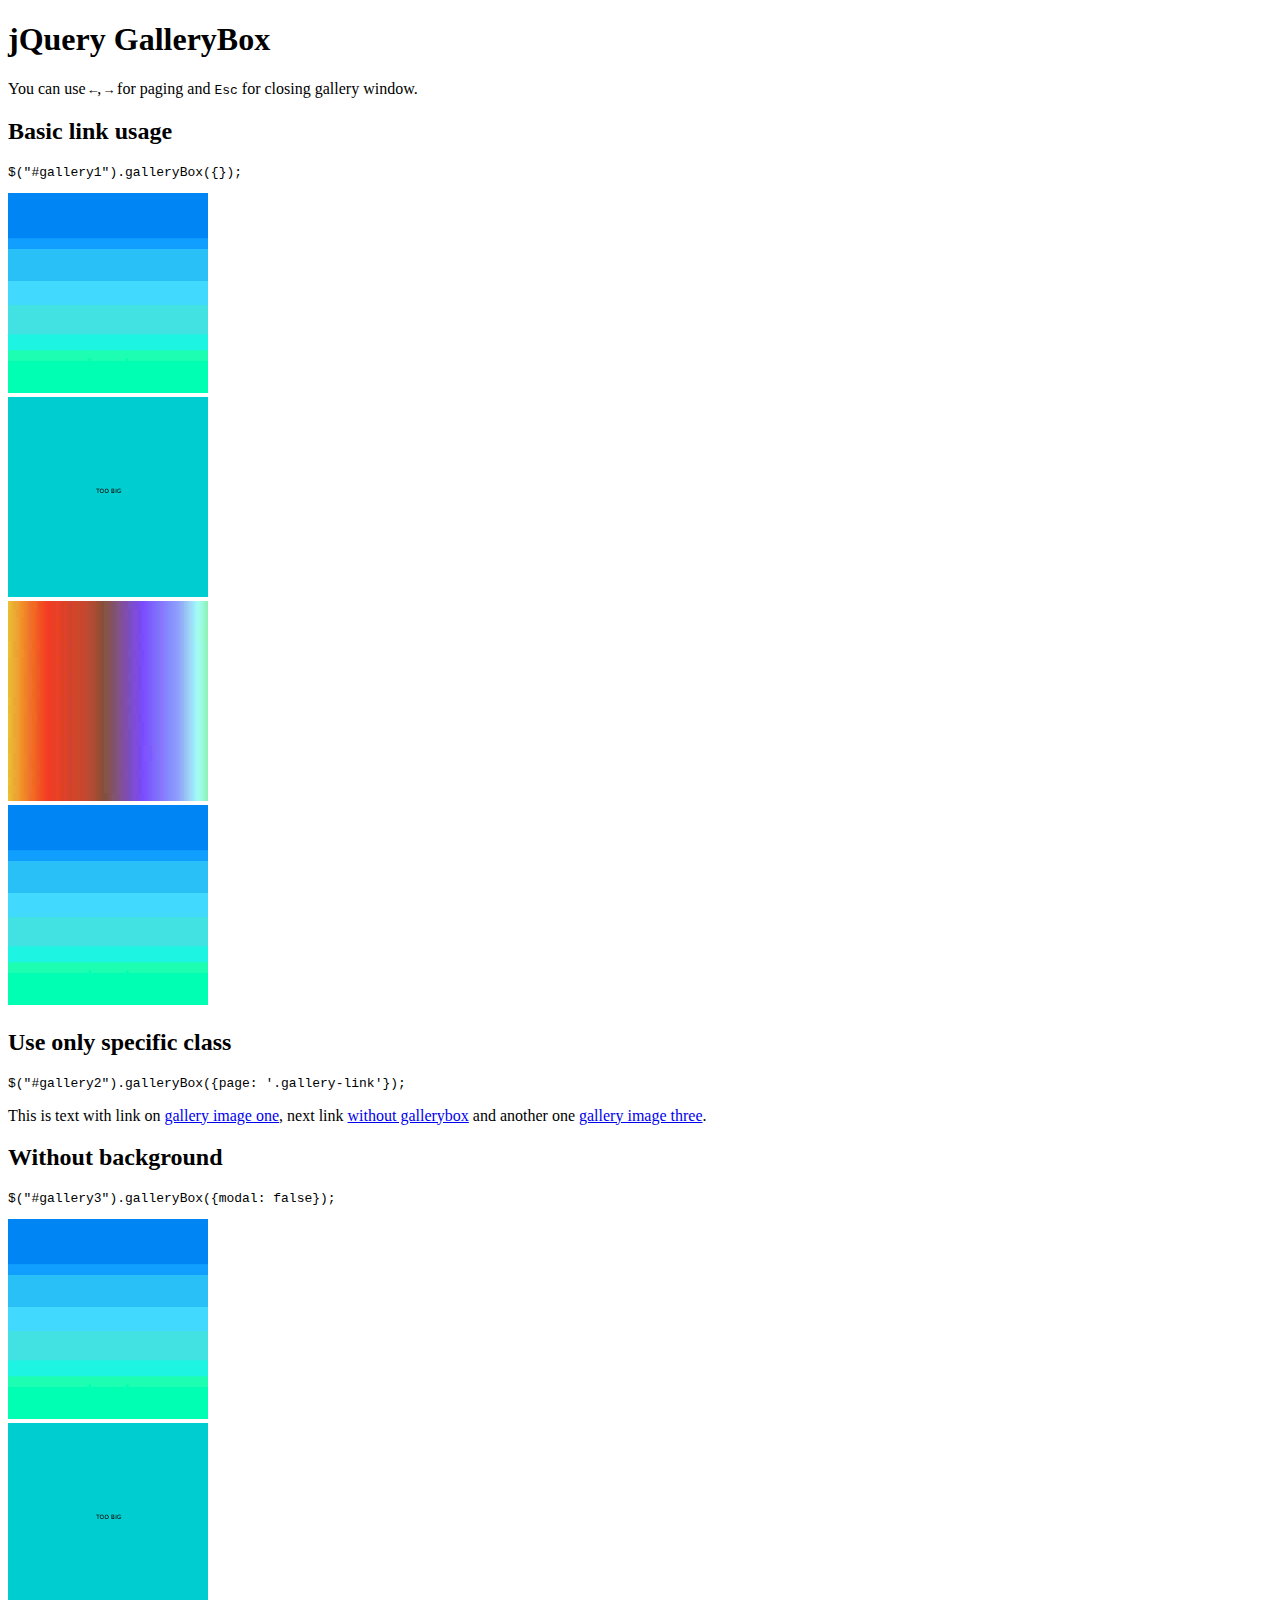
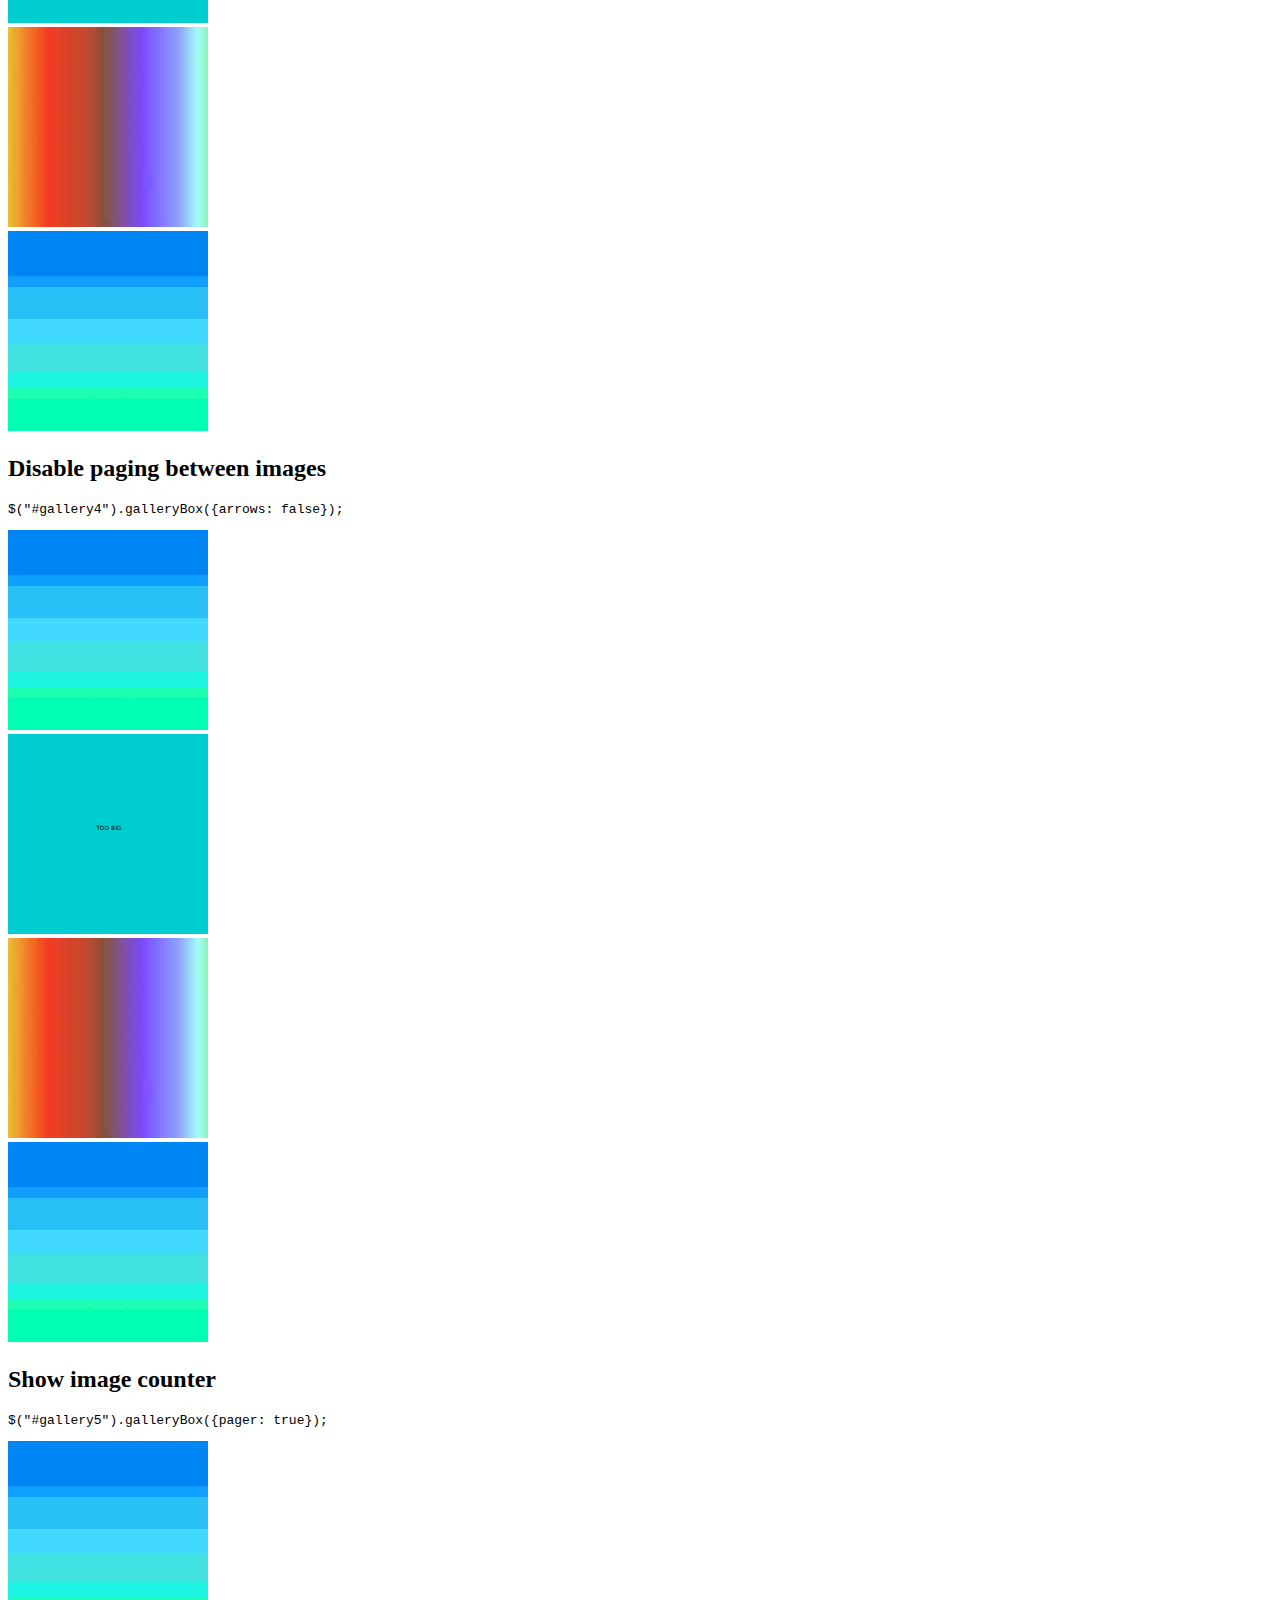
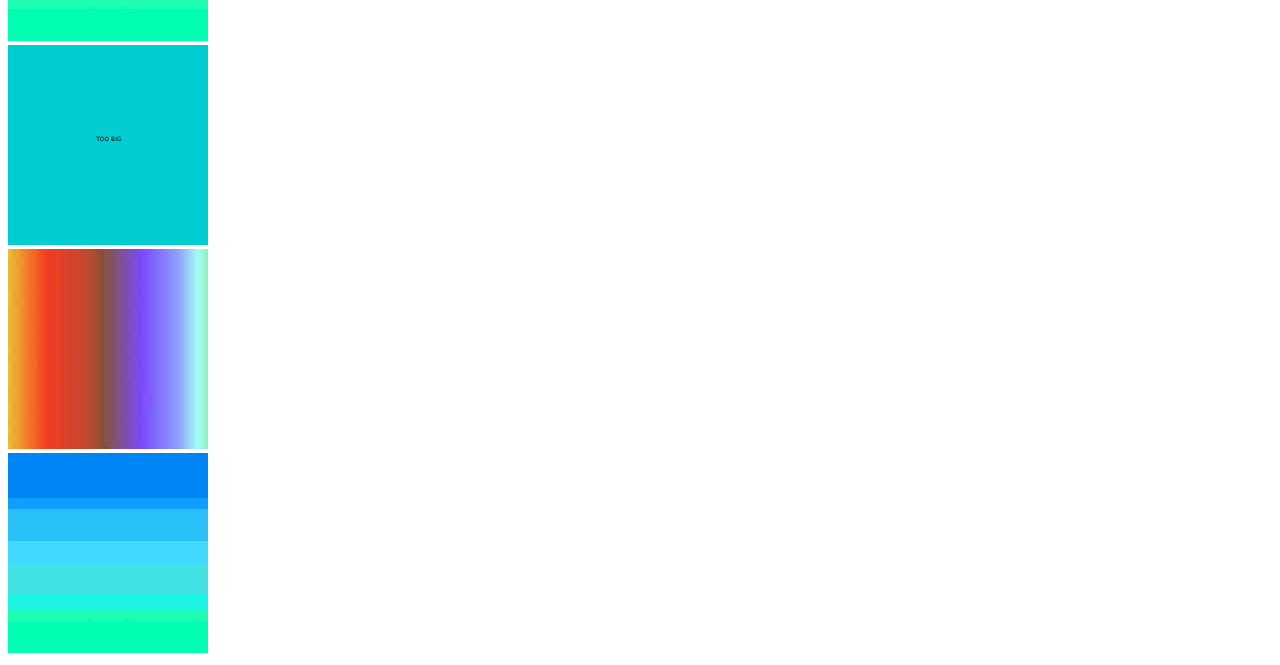
==== demo/index.html @ c492ce0d "Code cleanup" ====
<!DOCTYPE html>
<html xmlns="http://www.w3.org/1999/xhtml" lang="en" xml:lang="en">
	<head>
		<title>jQuery GalleryBox demo</title>
		<meta charset="utf-8" />
		<meta name="viewport" content="width = device-width" />
		<link href="https://cdn.jsdelivr.net/npm/bootstrap@5.2.1/dist/css/bootstrap.min.css" rel="stylesheet" integrity="sha384-iYQeCzEYFbKjA/T2uDLTpkwGzCiq6soy8tYaI1GyVh/UjpbCx/TYkiZhlZB6+fzT" crossorigin="anonymous" />
		<script src="https://code.jquery.com/jquery-1.12.4.min.js" integrity="sha256-ZosEbRLbNQzLpnKIkEdrPv7lOy9C27hHQ+Xp8a4MxAQ=" crossorigin="anonymous"></script>

		<link type="text/css" rel="stylesheet" media="all" href="../src/style.css" />
		<script type="text/javascript" src="../src/galleryBox.js"></script>
	</head>
	<body>
		<header class="text-bg-dark shadow-sm text-center">
			<h1 class="container py-5">jQuery GalleryBox</h1>
		</header>

		<section class="container my-4 p-4 shadow rounded-2 bg-secondary">
			<p>
				You can use <kbd>&larr;</kbd>, <kbd>&rarr;</kbd> for paging and <kbd>Esc</kbd> for closing gallery window.
			</p>
		</section>

		<section class="container my-5 p-4 shadow rounded-2">
			<h2>Basic link usage</h2>
			<pre><code>$("#gallery1").galleryBox({});</code></pre>
			<div class="row" id="gallery1">
				<div class="col-md-3">
					<a class="card mb-3 shadow-sm" href="../img/img_1_full.png"><img src="../img/img_1.png" class="card-img-top" alt="alternative title 1" title="title 1" /></a>
				</div>
				<div class="col-md-3">
					<a class="card mb-3 shadow-sm" href="../img/img_2_full.png"><img src="../img/img_2.png" class="card-img-top" alt="alternative title 2" title="Image too big for screen" /></a>
				</div>
				<div class="col-md-3">
					<a class="card mb-3 shadow-sm" href="../img/img_3_full.jpg"><img src="../img/img_3.jpg" class="card-img-top" alt="alternative title 3" title="title with really really really long text description with do not fit to image width" /></a>
				</div>
				<div class="col-md-3">
					<a class="card mb-3 shadow-sm" href="../img/img_1_full.png"><img src="../img/img_1.png" class="card-img-top" alt="alternative title 1" title="" /></a>
				</div>
			</div>
		</section>
		<section class="container my-5 p-4 shadow rounded-2">
			<h2>Use only specific class</h2>
			<pre><code>$("#gallery2").galleryBox({page: '.gallery-link'});</code></pre>
			<div class="row" id="gallery2">
				<p>
					This is text with link on <a href="../img/img_1_full.png" title="title 1" class="gallery-link">gallery image one</a>,
					next link <a href="../img/img_2_full.png" title="Image too big for screen">without gallerybox</a>
					and another one <a href="../img/img_3_full.jpg" title="title 3" class="gallery-link">gallery image three</a>.
				</p>
			</div>
		</section>

		<section class="container my-5 p-4 shadow rounded-2">
			<h2>Without background</h2>
			<pre><code>$("#gallery3").galleryBox({modal: false});</code></pre>
			<div class="row" id="gallery3">
				<div class="col-md-3">
					<a class="card mb-3 shadow-sm" href="../img/img_1_full.png"><img src="../img/img_1.png" class="card-img-top" alt="alternative title 1" title="title 1" /></a>
				</div>
				<div class="col-md-3">
					<a class="card mb-3 shadow-sm" href="../img/img_2_full.png"><img src="../img/img_2.png" class="card-img-top" alt="alternative title 2" title="Image too big for screen" /></a>
				</div>
				<div class="col-md-3">
					<a class="card mb-3 shadow-sm" href="../img/img_3_full.jpg"><img src="../img/img_3.jpg" class="card-img-top" alt="alternative title 3" title="title with really really really long text description with do not fit to image width" /></a>
				</div>
				<div class="col-md-3">
					<a class="card mb-3 shadow-sm" href="../img/img_1_full.png"><img src="../img/img_1.png" class="card-img-top" alt="alternative title 1" title="" /></a>
				</div>
			</div>
		</section>

		<section class="container my-5 p-4 shadow rounded-2">
			<h2>Disable paging between images</h2>
			<pre><code>$("#gallery4").galleryBox({arrows: false});</code></pre>
			<div class="row" id="gallery4">
				<div class="col-md-3">
					<a class="card mb-3 shadow-sm" href="../img/img_1_full.png"><img src="../img/img_1.png" class="card-img-top" alt="alternative title 1" title="title 1" /></a>
				</div>
				<div class="col-md-3">
					<a class="card mb-3 shadow-sm" href="../img/img_2_full.png"><img src="../img/img_2.png" class="card-img-top" alt="alternative title 2" title="Image too big for screen" /></a>
				</div>
				<div class="col-md-3">
					<a class="card mb-3 shadow-sm" href="../img/img_3_full.jpg"><img src="../img/img_3.jpg" class="card-img-top" alt="alternative title 3" title="title with really really really long text description with do not fit to image width" /></a>
				</div>
				<div class="col-md-3">
					<a class="card mb-3 shadow-sm" href="../img/img_1_full.png"><img src="../img/img_1.png" class="card-img-top" alt="alternative title 1" title="" /></a>
				</div>
			</div>
		</section>

		<section class="container my-5 p-4 shadow rounded-2">
			<h2>Show image counter</h2>
			<pre><code>$("#gallery5").galleryBox({pager: true});</code></pre>
			<div class="row" id="gallery5">
				<div class="col-md-3">
					<a class="card mb-3 shadow-sm" href="../img/img_1_full.png"><img src="../img/img_1.png" class="card-img-top" alt="alternative title 1" title="title 1" /></a>
				</div>
				<div class="col-md-3">
					<a class="card mb-3 shadow-sm" href="../img/img_2_full.png"><img src="../img/img_2.png" class="card-img-top" alt="alternative title 2" title="Image too big for screen" /></a>
				</div>
				<div class="col-md-3">
					<a class="card mb-3 shadow-sm" href="../img/img_3_full.jpg"><img src="../img/img_3.jpg" class="card-img-top" alt="alternative title 3" title="title with really really really long text description with do not fit to image width" /></a>
				</div>
				<div class="col-md-3">
					<a class="card mb-3 shadow-sm" href="../img/img_1_full.png"><img src="../img/img_1.png" class="card-img-top" alt="alternative title 1" title="" /></a>
				</div>
			</div>
		</section>

		<script type="text/javascript">
		//<![CDATA[
			$(function() {
				$("#gallery1").galleryBox({});

				$("#gallery2").galleryBox({page: '.gallery-link'});

				$("#gallery3").galleryBox({modal: false});

				$("#gallery4").galleryBox({arrows: false});

				$("#gallery5").galleryBox({pager: true});
			});
		// ]]>
		</script>
	</body>
</html>
---- src/style.css ----
/*** Gallery Box ***/
.gallery-box-all {
	display: none;
	position: absolute;
	top: 0;
	left: 0;
	margin: auto;
	z-index: 50;
	width: 100%;
	height: 100%;
}
.gallery-box-modal {
	position: fixed;
	top: 0;
	left: 0;
	margin: auto;
	z-index: 55;
	width: 100%;
	height: 100%;
	background-color: #000;
	opacity: 0.70;
}
.gallery-box {
	position: relative;
	top: 0;
	margin: 0;
	z-index: 60;
	text-align: center;
}
.gallery-box-content {
	position: relative;
	display: inline-block;
	padding: 10px 10px 5px 10px;
	margin: auto;
	background: #fff;
	border: none;
	color: #000;
	box-sizing: content-box;
}
.gallery-box-loading .gallery-box-image {
	height: 160px;
	width: 260px;
}
.gallery-box-loading .gallery-box-loader {
	position: absolute;
	top: calc(50% - 40px);
	left: calc(50% - 40px);
	width: 80px;
	height: 80px;
	background-image: url("data:image/svg+xml,%3csvg xmlns='http://www.w3.org/2000/svg' viewBox='0 0 40 40'%3e%3cpath d='m40 20c0 11-8.95 20-20 20-11 0-20-8.95-20-20s8.95-20 20-20v3.27c-9.24 0-16.7 7.46-16.7 16.7s7.46 16.7 16.7 16.7c9.2 0 16.7-7.46 16.7-16.7z' fill='%23aaa'/%3e%3cpath d='m20 0c11 0 20 8.95 20 20h-3.3c0-9.2-7.49-16.7-16.7-16.7z' fill='%23333'/%3e%3c/svg%3e");
	background-size: 100% 100%;;
	background-position: center center;
	background-repeat: no-repeat;
	animation: gallery-box-rotate 1s linear infinite;
}
.gallery-box-image img {
	display: block;
	position: relative;
	z-index: 62;
	height: 100%;
	width: 100%;
}
.gallery-box-title {
	margin: 0;
	padding: 5px 0 0 0;
}
.gallery-box a.gallery-box-close,
.gallery-box a.gallery-box-zoom,
.gallery-box a.gallery-box-right,
.gallery-box a.gallery-box-left {
	display: block;
	position: absolute;
	top: 0;
	z-index: 65;
	cursor: pointer;
	background-repeat: no-repeat;
	background-position: center center;
	text-decoration: none;
	text-align: center;
	margin: 0;
	padding: 0;
	outline: none;
}
.gallery-box a.gallery-box-close span,
.gallery-box a.gallery-box-right span,
.gallery-box a.gallery-box-left span {
	display: none;
}
.gallery-box a:hover {
	text-decoration: none;
}
.gallery-box a.gallery-box-zoom {
	top: 30px;
	right: 40px;
	width: 80px;
	height: 80px;
	background-color: rgba(255, 255, 255, 0.4);
	background-image: url("data:image/svg+xml,%3csvg xmlns='http://www.w3.org/2000/svg' viewBox='0 0 494 494'%3e%3cg fill='none' stroke='%23000'%3e%3ccircle cx='170' cy='170' r='150' stroke-width='40'/%3e%3cpath d='m280 280 194 194' stroke-width='56'/%3e%3c/g%3e%3c/svg%3e");
	background-size: 42px 42px;
	opacity: 0.3;
	border-radius: 50px;
}
.gallery-box a.gallery-box-zoom:hover {
	opacity: 1;
}
.gallery-box a.gallery-box-close {
	right: 0;
	width: 32px;
	height: 32px;
	background-color: rgba(0, 0, 0, 0.5);
	background-image: url("data:image/svg+xml,%3csvg xmlns='http://www.w3.org/2000/svg' viewBox='0 0 16 16'%3e%3cg fill='none' stroke='%23eee' stroke-width='3'%3e%3cpath d='m1 1 14 14'/%3e%3cpath d='m1 15 14-14'/%3e%3c/g%3e%3c/svg%3e");
	background-size: 14px 14px;
	transition: 0.2s all linear;
}
.gallery-box a.gallery-box-close:hover {
	background-size: 18px 18px;
}
.gallery-box a.gallery-box-right,
.gallery-box a.gallery-box-left {
	height: 100%;
	width: 30%;
}
.gallery-box a.gallery-box-left {
	left: 0;
	background-position: left center;
}
.gallery-box a.gallery-box-left:hover {
	background-image: url("data:image/svg+xml,%3csvg xmlns='http://www.w3.org/2000/svg' viewBox='0 0 16 16'%3e%3cpath fill='none' stroke='%23eee' stroke-width='2' d='m11 2-6 6 6 6'/%3e%3c/svg%3e");
	background-size: 100px 100px;
}
.gallery-box a.gallery-box-right {
	right: 0;
	background-position: right center;
}
.gallery-box a.gallery-box-right:hover {
	background-image: url("data:image/svg+xml,%3csvg xmlns='http://www.w3.org/2000/svg' viewBox='0 0 16 16'%3e%3cpath fill='none' stroke='%23eee' stroke-width='2' d='m5 14 6-6-6-6'/%3e%3c/svg%3e");
	background-size: 100px 100px;
}
@keyframes gallery-box-rotate {
	from { transform: rotate(0deg); }
	to { transform: rotate(360deg); }
}
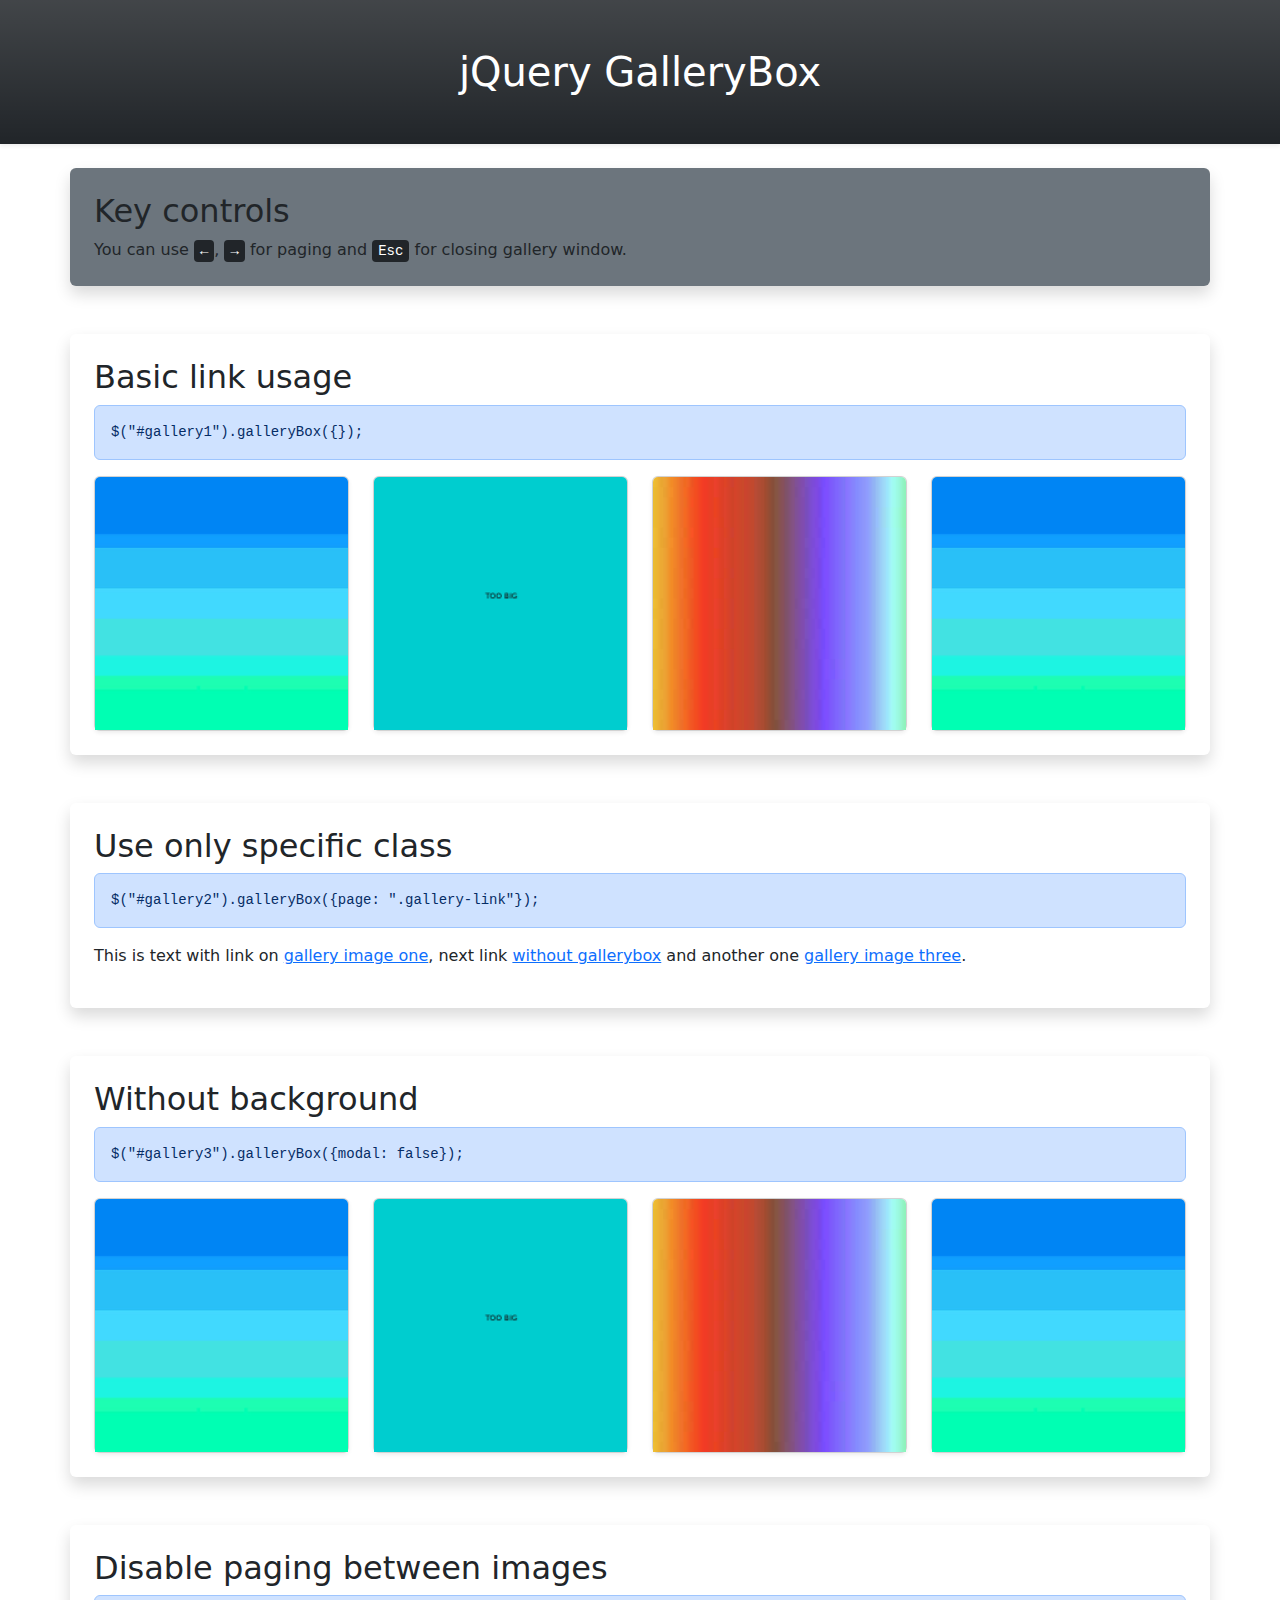
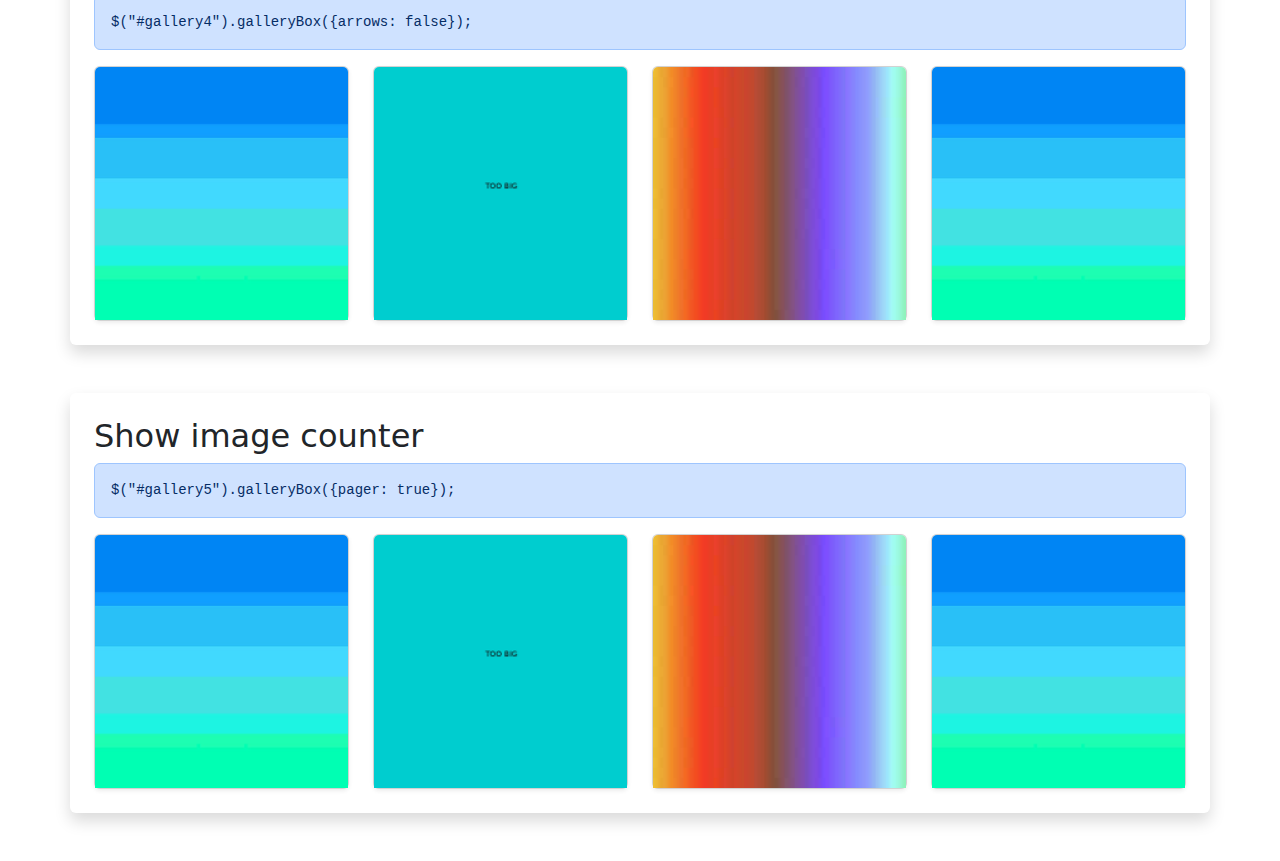
==== commit 8ca6a05d: "Interactive elements converted to buttons License change" ====
--- a/demo/index.html
+++ b/demo/index.html
@@ -4,44 +4,48 @@
 		<title>jQuery GalleryBox demo</title>
 		<meta charset="utf-8" />
 		<meta name="viewport" content="width = device-width" />
-		<link href="https://cdn.jsdelivr.net/npm/bootstrap@5.2.1/dist/css/bootstrap.min.css" rel="stylesheet" integrity="sha384-iYQeCzEYFbKjA/T2uDLTpkwGzCiq6soy8tYaI1GyVh/UjpbCx/TYkiZhlZB6+fzT" crossorigin="anonymous" />
+		<link href="https://cdn.jsdelivr.net/npm/bootstrap@5.3.3/dist/css/bootstrap.min.css" rel="stylesheet" integrity="sha384-QWTKZyjpPEjISv5WaRU9OFeRpok6YctnYmDr5pNlyT2bRjXh0JMhjY6hW+ALEwIH" crossorigin="anonymous" />
 		<script src="https://code.jquery.com/jquery-1.12.4.min.js" integrity="sha256-ZosEbRLbNQzLpnKIkEdrPv7lOy9C27hHQ+Xp8a4MxAQ=" crossorigin="anonymous"></script>
 
 		<link type="text/css" rel="stylesheet" media="all" href="../src/style.css" />
-		<script type="text/javascript" src="../src/galleryBox.js"></script>
+		<script src="../src/galleryBox.js"></script>
 	</head>
 	<body>
-		<header class="text-bg-dark shadow-sm text-center">
+		<header class="text-bg-dark bg-gradient shadow-sm text-center">
 			<h1 class="container py-5">jQuery GalleryBox</h1>
 		</header>
 
 		<section class="container my-4 p-4 shadow rounded-2 bg-secondary">
-			<p>
+			<h2>Key controls</h2>
+			<p class="m-0">
 				You can use <kbd>&larr;</kbd>, <kbd>&rarr;</kbd> for paging and <kbd>Esc</kbd> for closing gallery window.
 			</p>
 		</section>
 
 		<section class="container my-5 p-4 shadow rounded-2">
 			<h2>Basic link usage</h2>
-			<pre><code>$("#gallery1").galleryBox({});</code></pre>
+			<pre class="alert alert-primary"><code>$("#gallery1").galleryBox({});</code></pre>
+
 			<div class="row" id="gallery1">
 				<div class="col-md-3">
-					<a class="card mb-3 shadow-sm" href="../img/img_1_full.png"><img src="../img/img_1.png" class="card-img-top" alt="alternative title 1" title="title 1" /></a>
+					<a class="card shadow-sm" href="../img/img_1_full.png"><img src="../img/img_1.png" class="card-img-top" alt="alternative title 1" title="title 1" /></a>
 				</div>
 				<div class="col-md-3">
-					<a class="card mb-3 shadow-sm" href="../img/img_2_full.png"><img src="../img/img_2.png" class="card-img-top" alt="alternative title 2" title="Image too big for screen" /></a>
+					<a class="card shadow-sm" href="../img/img_2_full.png"><img src="../img/img_2.png" class="card-img-top" alt="alternative title 2" title="Image too big for screen" /></a>
 				</div>
 				<div class="col-md-3">
-					<a class="card mb-3 shadow-sm" href="../img/img_3_full.jpg"><img src="../img/img_3.jpg" class="card-img-top" alt="alternative title 3" title="title with really really really long text description with do not fit to image width" /></a>
+					<a class="card shadow-sm" href="../img/img_3_full.jpg"><img src="../img/img_3.jpg" class="card-img-top" alt="alternative title 3" title="title with really really really long text description with do not fit to image width" /></a>
 				</div>
 				<div class="col-md-3">
-					<a class="card mb-3 shadow-sm" href="../img/img_1_full.png"><img src="../img/img_1.png" class="card-img-top" alt="alternative title 1" title="" /></a>
+					<a class="card shadow-sm" href="../img/img_1_full.png"><img src="../img/img_1.png" class="card-img-top" alt="alternative title 1" title="" /></a>
 				</div>
 			</div>
 		</section>
+
 		<section class="container my-5 p-4 shadow rounded-2">
 			<h2>Use only specific class</h2>
-			<pre><code>$("#gallery2").galleryBox({page: '.gallery-link'});</code></pre>
+			<pre class="alert alert-primary"><code>$("#gallery2").galleryBox({page: ".gallery-link"});</code></pre>
+
 			<div class="row" id="gallery2">
 				<p>
 					This is text with link on <a href="../img/img_1_full.png" title="title 1" class="gallery-link">gallery image one</a>,
@@ -53,67 +57,70 @@
 
 		<section class="container my-5 p-4 shadow rounded-2">
 			<h2>Without background</h2>
-			<pre><code>$("#gallery3").galleryBox({modal: false});</code></pre>
+			<pre class="alert alert-primary"><code>$("#gallery3").galleryBox({modal: false});</code></pre>
+
 			<div class="row" id="gallery3">
 				<div class="col-md-3">
-					<a class="card mb-3 shadow-sm" href="../img/img_1_full.png"><img src="../img/img_1.png" class="card-img-top" alt="alternative title 1" title="title 1" /></a>
+					<a class="card shadow-sm" href="../img/img_1_full.png"><img src="../img/img_1.png" class="card-img-top" alt="alternative title 1" title="title 1" /></a>
 				</div>
 				<div class="col-md-3">
-					<a class="card mb-3 shadow-sm" href="../img/img_2_full.png"><img src="../img/img_2.png" class="card-img-top" alt="alternative title 2" title="Image too big for screen" /></a>
+					<a class="card shadow-sm" href="../img/img_2_full.png"><img src="../img/img_2.png" class="card-img-top" alt="alternative title 2" title="Image too big for screen" /></a>
 				</div>
 				<div class="col-md-3">
-					<a class="card mb-3 shadow-sm" href="../img/img_3_full.jpg"><img src="../img/img_3.jpg" class="card-img-top" alt="alternative title 3" title="title with really really really long text description with do not fit to image width" /></a>
+					<a class="card shadow-sm" href="../img/img_3_full.jpg"><img src="../img/img_3.jpg" class="card-img-top" alt="alternative title 3" title="title with really really really long text description with do not fit to image width" /></a>
 				</div>
 				<div class="col-md-3">
-					<a class="card mb-3 shadow-sm" href="../img/img_1_full.png"><img src="../img/img_1.png" class="card-img-top" alt="alternative title 1" title="" /></a>
+					<a class="card shadow-sm" href="../img/img_1_full.png"><img src="../img/img_1.png" class="card-img-top" alt="alternative title 1" title="" /></a>
 				</div>
 			</div>
 		</section>
 
 		<section class="container my-5 p-4 shadow rounded-2">
 			<h2>Disable paging between images</h2>
-			<pre><code>$("#gallery4").galleryBox({arrows: false});</code></pre>
+			<pre class="alert alert-primary"><code>$("#gallery4").galleryBox({arrows: false});</code></pre>
+
 			<div class="row" id="gallery4">
 				<div class="col-md-3">
-					<a class="card mb-3 shadow-sm" href="../img/img_1_full.png"><img src="../img/img_1.png" class="card-img-top" alt="alternative title 1" title="title 1" /></a>
+					<a class="card shadow-sm" href="../img/img_1_full.png"><img src="../img/img_1.png" class="card-img-top" alt="alternative title 1" title="title 1" /></a>
 				</div>
 				<div class="col-md-3">
-					<a class="card mb-3 shadow-sm" href="../img/img_2_full.png"><img src="../img/img_2.png" class="card-img-top" alt="alternative title 2" title="Image too big for screen" /></a>
+					<a class="card shadow-sm" href="../img/img_2_full.png"><img src="../img/img_2.png" class="card-img-top" alt="alternative title 2" title="Image too big for screen" /></a>
 				</div>
 				<div class="col-md-3">
-					<a class="card mb-3 shadow-sm" href="../img/img_3_full.jpg"><img src="../img/img_3.jpg" class="card-img-top" alt="alternative title 3" title="title with really really really long text description with do not fit to image width" /></a>
+					<a class="card shadow-sm" href="../img/img_3_full.jpg"><img src="../img/img_3.jpg" class="card-img-top" alt="alternative title 3" title="title with really really really long text description with do not fit to image width" /></a>
 				</div>
 				<div class="col-md-3">
-					<a class="card mb-3 shadow-sm" href="../img/img_1_full.png"><img src="../img/img_1.png" class="card-img-top" alt="alternative title 1" title="" /></a>
+					<a class="card shadow-sm" href="../img/img_1_full.png"><img src="../img/img_1.png" class="card-img-top" alt="alternative title 1" title="" /></a>
 				</div>
 			</div>
 		</section>
 
 		<section class="container my-5 p-4 shadow rounded-2">
 			<h2>Show image counter</h2>
-			<pre><code>$("#gallery5").galleryBox({pager: true});</code></pre>
+			<pre class="alert alert-primary"><code>$("#gallery5").galleryBox({pager: true});</code></pre>
+
 			<div class="row" id="gallery5">
 				<div class="col-md-3">
-					<a class="card mb-3 shadow-sm" href="../img/img_1_full.png"><img src="../img/img_1.png" class="card-img-top" alt="alternative title 1" title="title 1" /></a>
+					<a class="card shadow-sm" href="../img/img_1_full.png"><img src="../img/img_1.png" class="card-img-top" alt="alternative title 1" title="title 1" /></a>
 				</div>
 				<div class="col-md-3">
-					<a class="card mb-3 shadow-sm" href="../img/img_2_full.png"><img src="../img/img_2.png" class="card-img-top" alt="alternative title 2" title="Image too big for screen" /></a>
+					<a class="card shadow-sm" href="../img/img_2_full.png"><img src="../img/img_2.png" class="card-img-top" alt="alternative title 2" title="Image too big for screen" /></a>
 				</div>
 				<div class="col-md-3">
-					<a class="card mb-3 shadow-sm" href="../img/img_3_full.jpg"><img src="../img/img_3.jpg" class="card-img-top" alt="alternative title 3" title="title with really really really long text description with do not fit to image width" /></a>
+					<a class="card shadow-sm" href="../img/img_3_full.jpg"><img src="../img/img_3.jpg" class="card-img-top" alt="alternative title 3" title="title with really really really long text description with do not fit to image width" /></a>
 				</div>
 				<div class="col-md-3">
-					<a class="card mb-3 shadow-sm" href="../img/img_1_full.png"><img src="../img/img_1.png" class="card-img-top" alt="alternative title 1" title="" /></a>
+					<a class="card shadow-sm" href="../img/img_1_full.png"><img src="../img/img_1.png" class="card-img-top" alt="alternative title 1" title="" /></a>
 				</div>
 			</div>
 		</section>
 
-		<script type="text/javascript">
+		<script>
 		//<![CDATA[
 			$(function() {
 				$("#gallery1").galleryBox({});
 
-				$("#gallery2").galleryBox({page: '.gallery-link'});
+				$("#gallery2").galleryBox({page: ".gallery-link"});
 
 				$("#gallery3").galleryBox({modal: false});
 
--- a/src/style.css
+++ b/src/style.css
@@ -64,15 +64,15 @@
 	margin: 0;
 	padding: 5px 0 0 0;
 }
-.gallery-box a.gallery-box-close,
-.gallery-box a.gallery-box-zoom,
-.gallery-box a.gallery-box-right,
-.gallery-box a.gallery-box-left {
+.gallery-box .gallery-box-close,
+.gallery-box .gallery-box-zoom,
+.gallery-box .gallery-box-right,
+.gallery-box .gallery-box-left {
 	display: block;
 	position: absolute;
 	top: 0;
 	z-index: 65;
-	cursor: pointer;
+	background-color: transparent;
 	background-repeat: no-repeat;
 	background-position: center center;
 	text-decoration: none;
@@ -80,16 +80,18 @@
 	margin: 0;
 	padding: 0;
 	outline: none;
+	border: none;
+	cursor: pointer;
 }
-.gallery-box a.gallery-box-close span,
-.gallery-box a.gallery-box-right span,
-.gallery-box a.gallery-box-left span {
+.gallery-box .gallery-box-close span,
+.gallery-box .gallery-box-right span,
+.gallery-box .gallery-box-left span {
 	display: none;
 }
 .gallery-box a:hover {
 	text-decoration: none;
 }
-.gallery-box a.gallery-box-zoom {
+.gallery-box .gallery-box-zoom {
 	top: 30px;
 	right: 40px;
 	width: 80px;
@@ -100,10 +102,10 @@
 	opacity: 0.3;
 	border-radius: 50px;
 }
-.gallery-box a.gallery-box-zoom:hover {
+.gallery-box .gallery-box-zoom:hover {
 	opacity: 1;
 }
-.gallery-box a.gallery-box-close {
+.gallery-box .gallery-box-close {
 	right: 0;
 	width: 32px;
 	height: 32px;
@@ -112,27 +114,27 @@
 	background-size: 14px 14px;
 	transition: 0.2s all linear;
 }
-.gallery-box a.gallery-box-close:hover {
+.gallery-box .gallery-box-close:hover {
 	background-size: 18px 18px;
 }
-.gallery-box a.gallery-box-right,
-.gallery-box a.gallery-box-left {
+.gallery-box .gallery-box-right,
+.gallery-box .gallery-box-left {
 	height: 100%;
 	width: 30%;
 }
-.gallery-box a.gallery-box-left {
+.gallery-box .gallery-box-left {
 	left: 0;
 	background-position: left center;
 }
-.gallery-box a.gallery-box-left:hover {
+.gallery-box .gallery-box-left:hover {
 	background-image: url("data:image/svg+xml,%3csvg xmlns='http://www.w3.org/2000/svg' viewBox='0 0 16 16'%3e%3cpath fill='none' stroke='%23eee' stroke-width='2' d='m11 2-6 6 6 6'/%3e%3c/svg%3e");
 	background-size: 100px 100px;
 }
-.gallery-box a.gallery-box-right {
+.gallery-box .gallery-box-right {
 	right: 0;
 	background-position: right center;
 }
-.gallery-box a.gallery-box-right:hover {
+.gallery-box .gallery-box-right:hover {
 	background-image: url("data:image/svg+xml,%3csvg xmlns='http://www.w3.org/2000/svg' viewBox='0 0 16 16'%3e%3cpath fill='none' stroke='%23eee' stroke-width='2' d='m5 14 6-6-6-6'/%3e%3c/svg%3e");
 	background-size: 100px 100px;
 }
